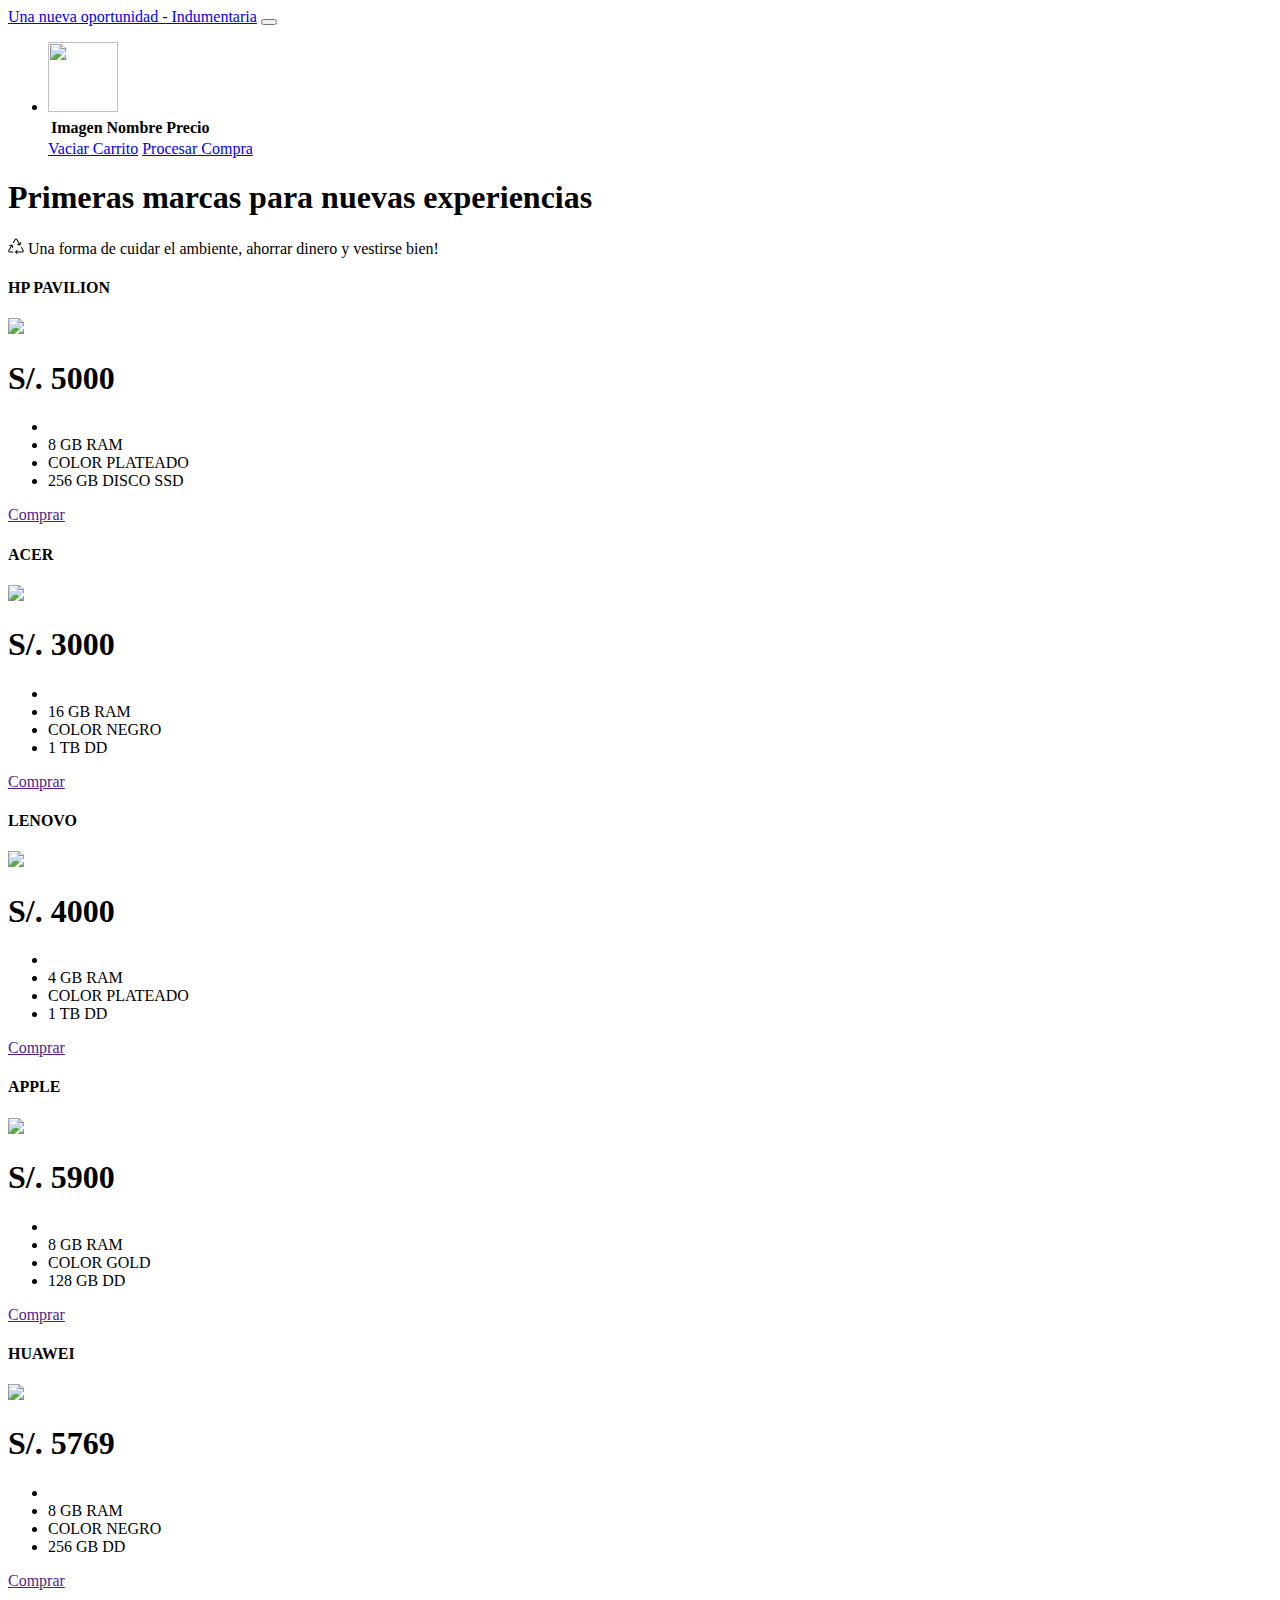
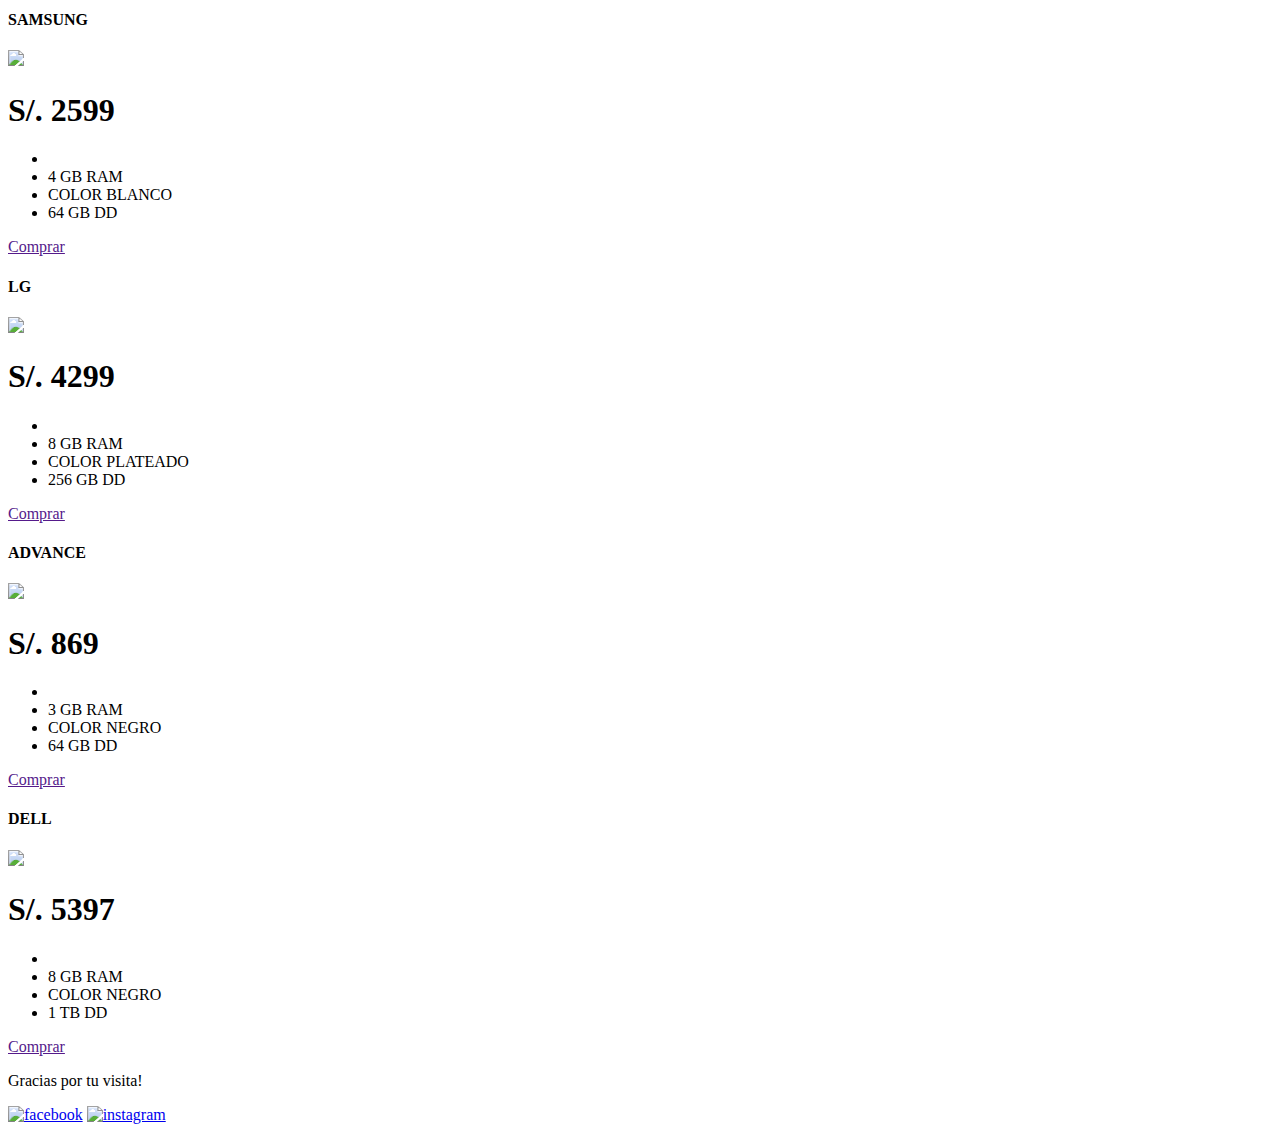
==== index.html @ e2b611ac "Add files via upload" ====
<!DOCTYPE html>
<html lang="en">

<head>
    <meta charset="UTF-8">
    <meta name="viewport"
        content="width=device-width, user-scalable=no, initial-scale=1.0, maximum-scale=1.0, minimum-scale=1.0">
    <link rel="stylesheet" href="css/bootstrap.min.css">
    <script src="js/popper.min.js"></script>
    <link rel="stylesheet" href="https://use.fontawesome.com/releases/v5.6.3/css/all.css" integrity="sha384-UHRtZLI+pbxtHCWp1t77Bi1L4ZtiqrqD80Kn4Z8NTSRyMA2Fd33n5dQ8lWUE00s/" crossorigin="anonymous">
    
    <link rel="stylesheet" href="css/sweetalert2.min.css">
    <link rel="stylesheet" href="css/footer.css">
    <title>Moda circular Tyty</title>

<body>

    <header>
        <div class="container">
            <div class="row align-items-stretch justify-content-between">
                <nav class="navbar navbar-expand-md navbar-dark fixed-top bg-dark">
                    <a class="navbar-brand" href="#">Una nueva oportunidad - Indumentaria</a>
                    <button class="navbar-toggler" type="button" data-toggle="collapse" data-target="#navbarCollapse"
                        aria-controls="navbarCollapse" aria-expanded="false" aria-label="Toggle navigation">
                        <span class="navbar-toggler-icon"></span>
                    </button>
                    <div class="collapse navbar-collapse" id="navbarCollapse">
                        <ul class="navbar-nav mr-auto">
                            <li class="nav-item dropdown">
                                <img src="img/bolsa.png" class="nav-link dropdown-toggle img-fluid" height="70px"
                                    width="70px" href="#" id="dropdown01" data-toggle="dropdown" aria-haspopup="true"
                                    aria-expanded="false"></img>
                                <div id="carrito" class="dropdown-menu" aria-labelledby="navbarCollapse">
                                    <table id="lista-carrito" class="table">
                                        <thead>
                                            <tr>
                                                <th>Imagen</th>
                                                <th>Nombre</th>
                                                <th>Precio</th>
                                                <th></th>
                                            </tr>
                                        </thead>
                                        <tbody></tbody>
                                    </table>

                                    <a href="#" id="vaciar-carrito" class="btn btn-primary btn-block">Vaciar Carrito</a>
                                    <a href="#" id="procesar-pedido" class="btn btn-danger btn-block">Procesar
                                        Compra</a>
                                </div>
                            </li>
                        </ul>
                    </div>
                </nav>
            </div>
        </div>
    </header>

    <main>
        <div class="pricing-header px-3 py-3 pt-md-5 pb-md-4 my-4 mx-auto text-center">
            <h1 class="display-4 mt-4">Primeras marcas para nuevas experiencias</h1>
            <p class="lead"></p><svg xmlns="http://www.w3.org/2000/svg" width="16" height="16" fill="currentColor" class="bi bi-recycle" viewBox="0 0 16 16">
                <path d="M9.302 1.256a1.5 1.5 0 0 0-2.604 0l-1.704 2.98a.5.5 0 0 0 .869.497l1.703-2.981a.5.5 0 0 1 .868 0l2.54 4.444-1.256-.337a.5.5 0 1 0-.26.966l2.415.647a.5.5 0 0 0 .613-.353l.647-2.415a.5.5 0 1 0-.966-.259l-.333 1.242-2.532-4.431zM2.973 7.773l-1.255.337a.5.5 0 1 1-.26-.966l2.416-.647a.5.5 0 0 1 .612.353l.647 2.415a.5.5 0 0 1-.966.259l-.333-1.242-2.545 4.454a.5.5 0 0 0 .434.748H5a.5.5 0 0 1 0 1H1.723A1.5 1.5 0 0 1 .421 12.24l2.552-4.467zm10.89 1.463a.5.5 0 1 0-.868.496l1.716 3.004a.5.5 0 0 1-.434.748h-5.57l.647-.646a.5.5 0 1 0-.708-.707l-1.5 1.5a.498.498 0 0 0 0 .707l1.5 1.5a.5.5 0 1 0 .708-.707l-.647-.647h5.57a1.5 1.5 0 0 0 1.302-2.244l-1.716-3.004z"/>
              </svg>  Una forma de cuidar el ambiente, ahorrar dinero y vestirse bien!</p>
        </div>

        <div class="container" id="lista-productos">  
            <div class="card-deck mb-3 text-center">  
                <div class="card mb-4 shadow-sm">
                    <div class="card-header">
                        <h4 class="my-0 font-weight-bold">HP PAVILION</h4>
                    </div>
                    <div class="card-body">
                        <img src="C:\Users\IEC\Doc propios\Programador web\moda-circular-yani-master\moda-circular-yani-master\WhatsApp Unknown 2022-04-16 at 5.45.37 PM\WhatsApp Image 2022-04-16 at 5.23.30 PM.jpeg" class="card-img-top">
                        <h1 class="card-title pricing-card-title precio">S/. <span class="">5000</span></h1>

                        <ul class="list-unstyled mt-3 mb-4">
                            <li></li>
                            <li>8 GB RAM</li>
                            <li>COLOR PLATEADO</li>
                            <li>256 GB DISCO SSD</li>
                        </ul>
                        <a href="" class="btn btn-block btn-primary agregar-carrito" data-id="1">Comprar</a>
                    </div>
                </div>

                <div class="card mb-4 shadow-sm">
                    <div class="card-header">
                        <h4 class="my-0 font-weight-bold">ACER </h4>
                    </div>
                    <div class="card-body">
                        <img src="C:\Users\IEC\Doc propios\Programador web\moda-circular-yani-master\moda-circular-yani-master\WhatsApp Unknown 2022-04-16 at 5.45.37 PM\WhatsApp Image 2022-04-16 at 5.23.37 PM.jpeg" class="card-img-top">
                        <h1 class="card-title pricing-card-title precio">S/. <span class="">3000</span></h1>

                        <ul class="list-unstyled mt-3 mb-4">
                            <li></li>
                            <li>16 GB RAM</li>
                            <li>COLOR NEGRO</li>
                            <li>1 TB DD</li>
                        </ul>
                        <a href="" class="btn btn-block btn-primary agregar-carrito" data-id="2">Comprar</a>
                    </div>
                </div>

                <div class="card mb-4 shadow-sm">
                    <div class="card-header">
                        <h4 class="my-0 font-weight-bold">LENOVO</h4>
                    </div>
                    <div class="card-body">
                        <img src="C:\Users\IEC\Doc propios\Programador web\moda-circular-yani-master\moda-circular-yani-master\WhatsApp Unknown 2022-04-16 at 5.45.37 PM\WhatsApp Image 2022-04-16 at 5.23.38 PM (2).jpeg" class="card-img-top">
                        <h1 class="card-title pricing-card-title precio">S/. <span class="">4000</span></h1>

                        <ul class="list-unstyled mt-3 mb-4">
                            <li></li>
                            <li>4 GB RAM</li>
                            <li>COLOR PLATEADO</li>
                            <li>1 TB DD</li>
                        </ul>
                        <a href="" class="btn btn-block btn-primary agregar-carrito" data-id="3">Comprar</a>
                    </div>
                </div>

            </div>

            <div class="card-deck mb-3 text-center">
                
                <div class="card mb-4 shadow-sm">
                    <div class="card-header">
                        <h4 class="my-0 font-weight-bold">APPLE</h4>
                    </div>
                    <div class="card-body">
                        <img src="C:\Users\IEC\Doc propios\Programador web\moda-circular-yani-master\moda-circular-yani-master\WhatsApp Unknown 2022-04-16 at 5.45.37 PM\WhatsApp Image 2022-04-16 at 5.23.39 PM.jpeg" class="card-img-top">
                        <h1 class="card-title pricing-card-title precio">S/. <span class="">5900</span></h1>

                        <ul class="list-unstyled mt-3 mb-4">
                            <li></li>
                            <li>8 GB RAM</li>
                            <li>COLOR GOLD</li>
                            <li>128 GB DD</li>
                        </ul>
                        <a href="" class="btn btn-block btn-primary agregar-carrito" data-id="4">Comprar</a>
                    </div>
                </div>

                <div class="card mb-4 shadow-sm">
                    <div class="card-header">
                        <h4 class="my-0 font-weight-bold">HUAWEI</h4>
                    </div>
                    <div class="card-body">
                        <img src="C:\Users\IEC\Doc propios\Programador web\moda-circular-yani-master\moda-circular-yani-master\WhatsApp Unknown 2022-04-16 at 5.45.37 PM\WhatsApp Image 2022-04-16 at 5.23.41 PM (1).jpeg" class="card-img-top">
                        <h1 class="card-title pricing-card-title precio">S/. <span class="">5769</span></h1>

                        <ul class="list-unstyled mt-3 mb-4">
                            <li></li>
                            <li>8 GB RAM</li>
                            <li>COLOR NEGRO</li>
                            <li>256 GB DD</li>
                        </ul>
                        <a href="" class="btn btn-block btn-primary agregar-carrito" data-id="5">Comprar</a>
                    </div>
                </div>

                <div class="card mb-4 shadow-sm">
                    <div class="card-header">
                        <h4 class="my-0 font-weight-bold">SAMSUNG</h4>
                    </div>
                    <div class="card-body">
                        <img src="C:\Users\IEC\Doc propios\Programador web\moda-circular-yani-master\moda-circular-yani-master\WhatsApp Unknown 2022-04-16 at 5.45.37 PM\WhatsApp Image 2022-04-16 at 5.23.41 PM (2).jpeg" class="card-img-top">
                        <h1 class="card-title pricing-card-title precio">S/. <span class="">2599</span></h1>

                        <ul class="list-unstyled mt-3 mb-4">
                            <li></li>
                            <li>4 GB RAM</li>
                            <li>COLOR BLANCO</li>
                            <li>64 GB DD</li>
                        </ul>
                        <a href="" class="btn btn-block btn-primary agregar-carrito" data-id="6">Comprar</a>
                    </div>
                </div>

            </div>

            <div class="card-deck mb-3 text-center">
                
                <div class="card mb-4 shadow-sm">
                    <div class="card-header">
                        <h4 class="my-0 font-weight-bold">LG</h4>
                    </div>
                    <div class="card-body">
                        <img src="C:\Users\IEC\Doc propios\Programador web\moda-circular-yani-master\moda-circular-yani-master\WhatsApp Unknown 2022-04-16 at 5.45.37 PM\WhatsApp Image 2022-04-16 at 5.23.40 PM (2).jpeg" class="card-img-top">
                        <h1 class="card-title pricing-card-title precio">S/. <span class="">4299</span></h1>

                        <ul class="list-unstyled mt-3 mb-4">
                            <li></li>
                            <li>8 GB RAM</li>
                            <li>COLOR PLATEADO</li>
                            <li>256 GB DD</li>
                        </ul>
                        <a href="" class="btn btn-block btn-primary agregar-carrito" data-id="7">Comprar</a>
                    </div>
                </div>

                <div class="card mb-4 shadow-sm">
                    <div class="card-header">
                        <h4 class="my-0 font-weight-bold">ADVANCE</h4>
                    </div>
                    <div class="card-body">
                        <img src="C:\Users\IEC\Doc propios\Programador web\moda-circular-yani-master\moda-circular-yani-master\WhatsApp Unknown 2022-04-16 at 5.45.37 PM\WhatsApp Image 2022-04-16 at 5.23.43 PM.jpeg" class="card-img-top">
                        <h1 class="card-title pricing-card-title precio">S/. <span class="">869</span></h1>

                        <ul class="list-unstyled mt-3 mb-4">
                            <li></li>
                            <li>3 GB RAM</li>
                            <li>COLOR NEGRO</li>
                            <li>64 GB DD</li>
                        </ul>
                        <a href="" class="btn btn-block btn-primary agregar-carrito" data-id="8">Comprar</a>
                    </div>
                </div>

                <div class="card mb-4 shadow-sm">
                    <div class="card-header">
                        <h4 class="my-0 font-weight-bold">DELL</h4>
                    </div>
                    <div class="card-body">
                        <img src="C:\Users\IEC\Doc propios\Programador web\moda-circular-yani-master\moda-circular-yani-master\WhatsApp Unknown 2022-04-16 at 5.45.37 PM\WhatsApp Image 2022-04-16 at 5.23.35 PM.jpeg" class="card-img-top">
                        <h1 class="card-title pricing-card-title precio">S/. <span class="">5397</span></h1>

                        <ul class="list-unstyled mt-3 mb-4">
                            <li></li>
                            <li>8 GB RAM</li>
                            <li>COLOR NEGRO</li>
                            <li>1 TB DD</li>
                        </ul>
                        <a href="" class="btn btn-block btn-primary agregar-carrito" data-id="9">Comprar</a>
                    </div>
                </div>

            </div>


        </div>
    </main>
    <footer>
        <div class="footer">
                <p>Gracias por tu visita! 
                </p>
                <a href="#"><img src="img/facebook.png" alt="facebook"></a>
                <a href="#"><img src="img/instagram.jpg" alt="instagram"></a>
            
        </div>       
    </footer>
    <script src="js/jquery-3.4.1.min.js"></script>
    <script src="js/bootstrap.min.js"></script>
    <script src="js/sweetalert2.min.js"></script>
    <script src="js/carrito.js"></script>
    <script src="js/pedido.js"></script>

</body>

</html>
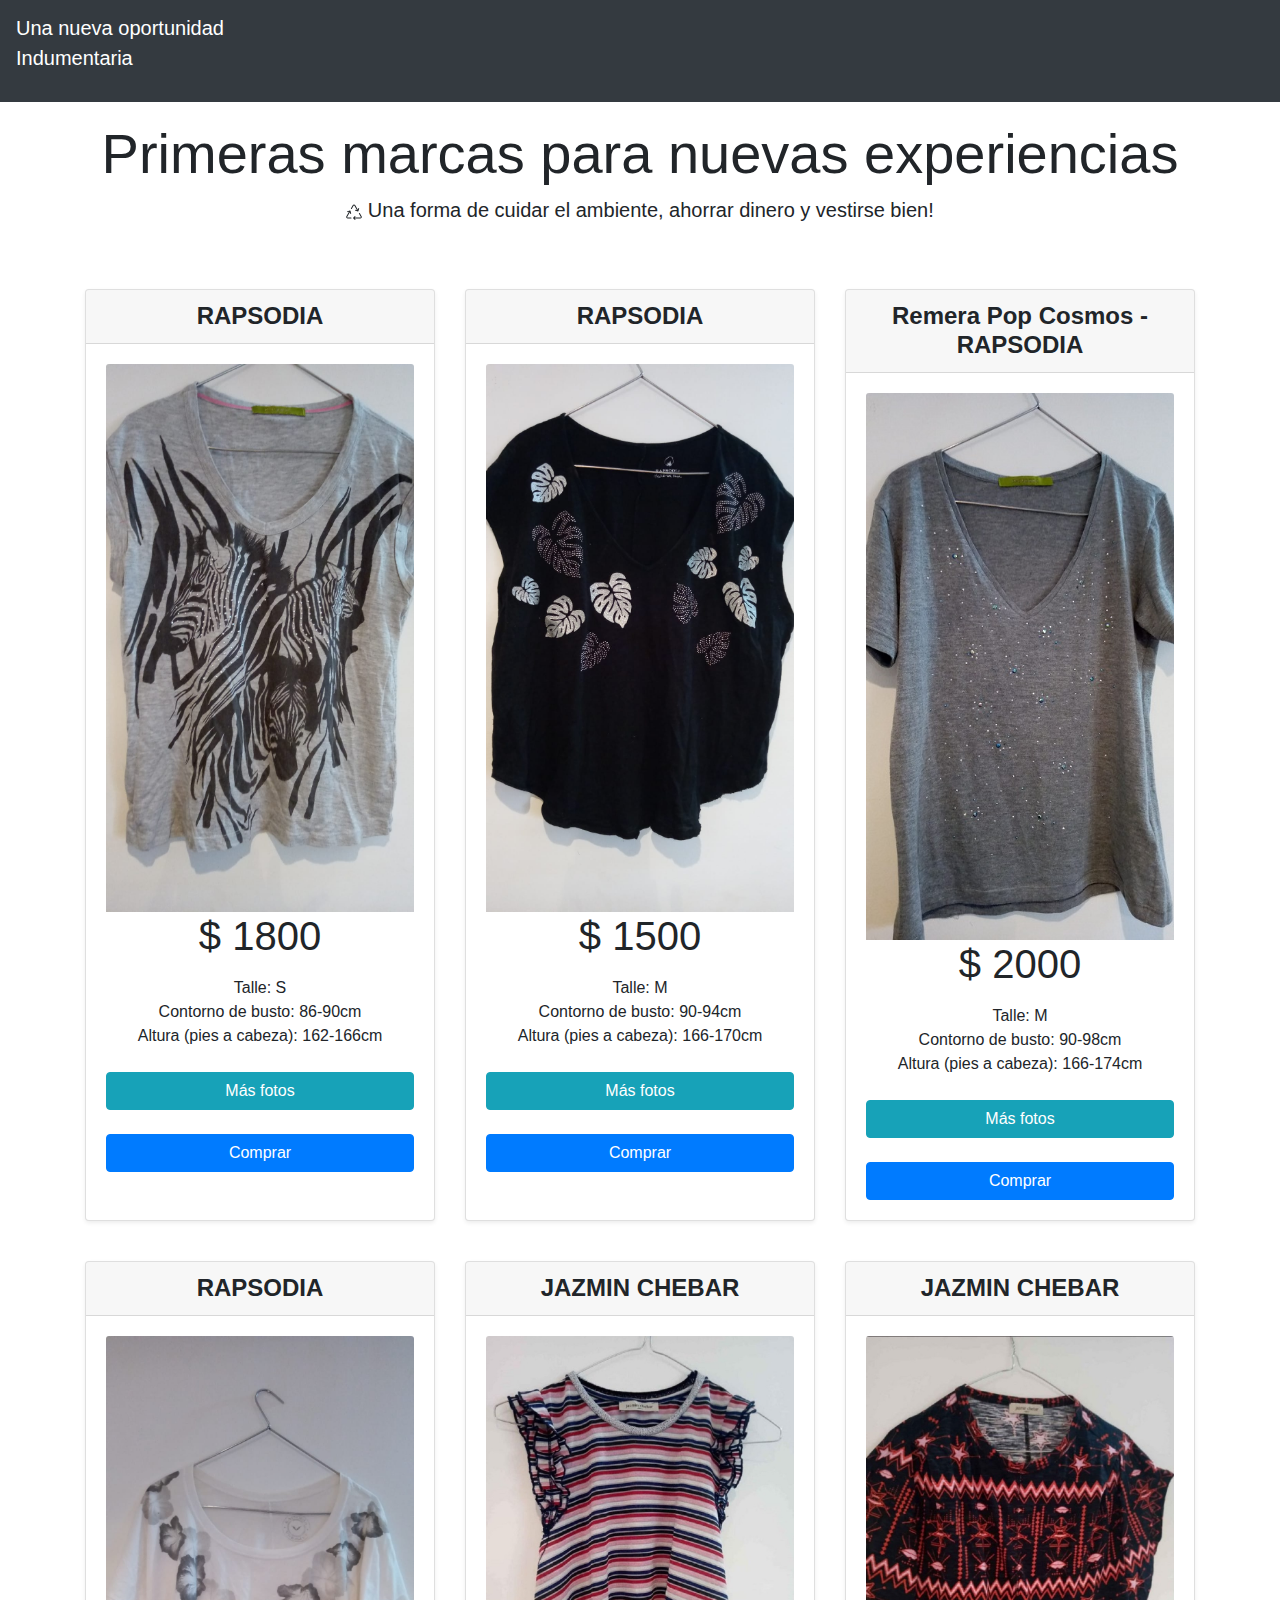
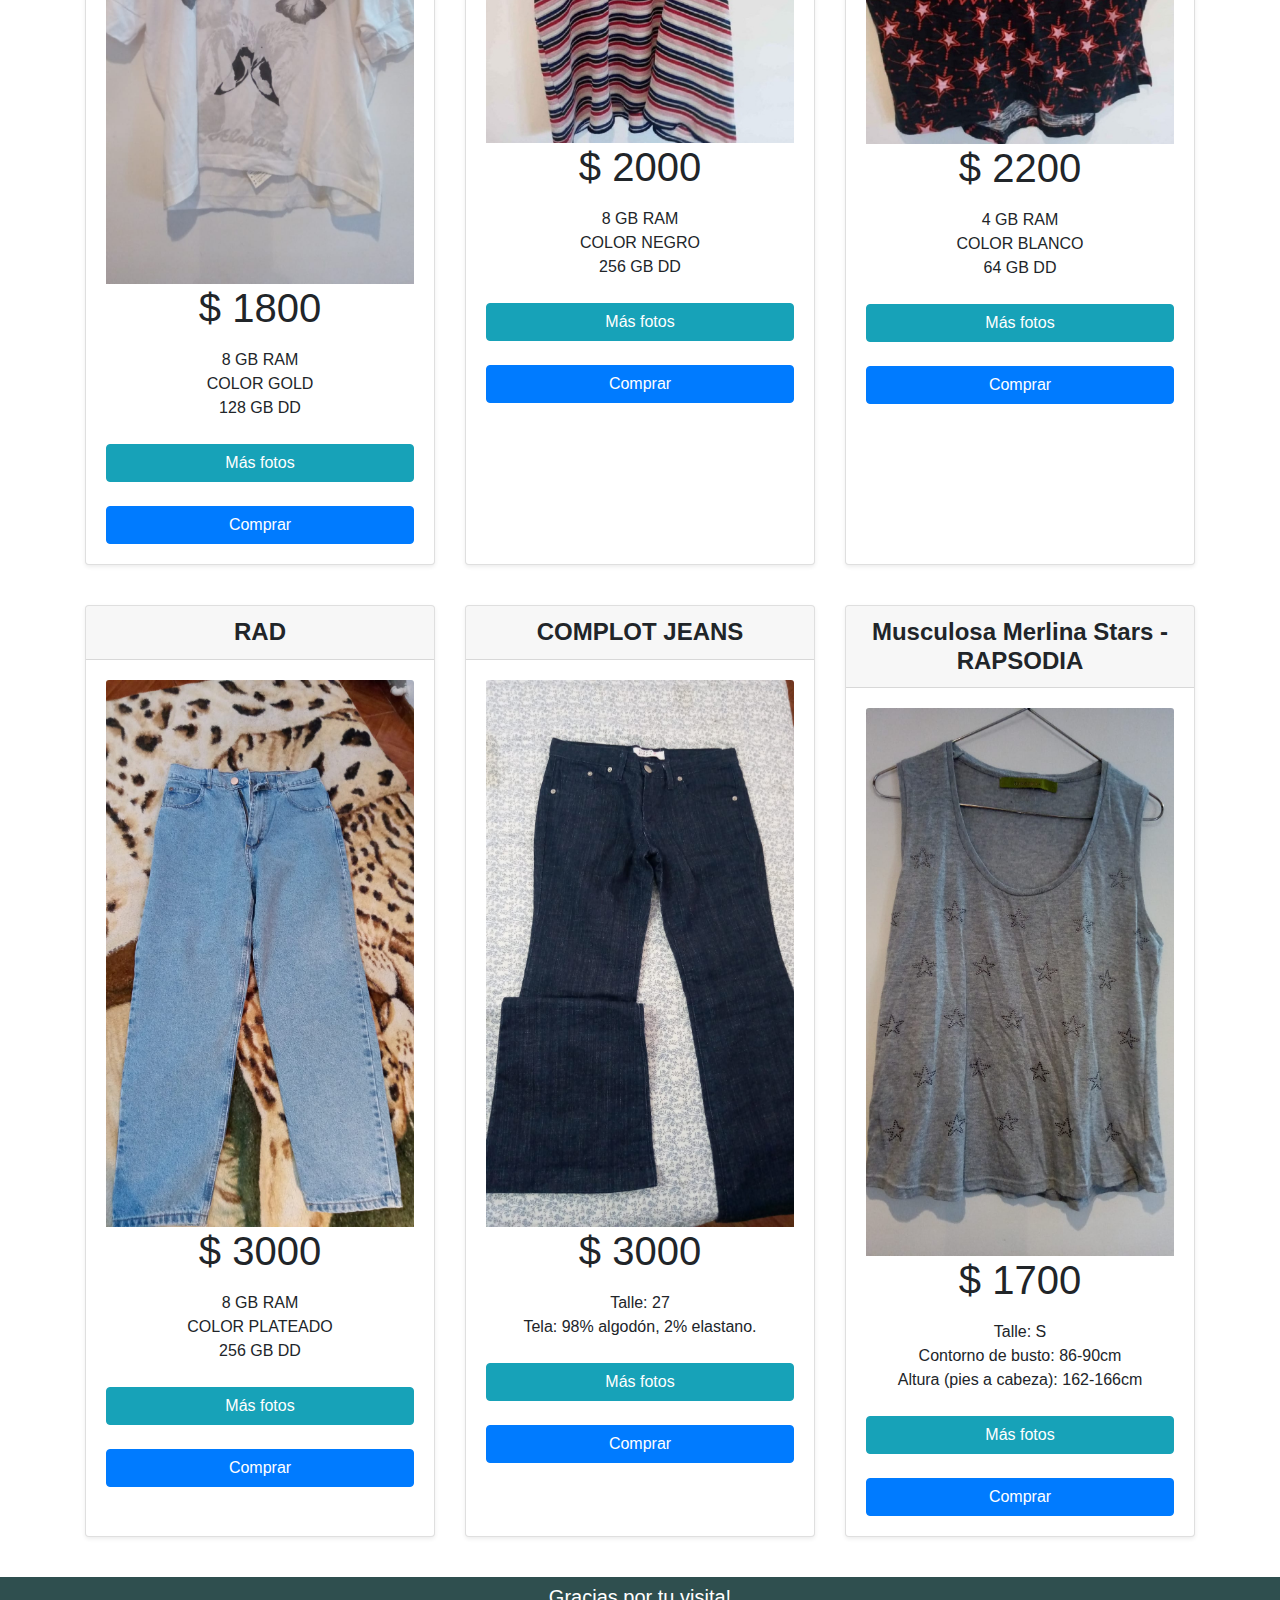
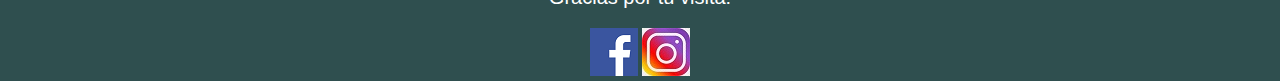
==== commit 557a13ac: "Add files via upload" ====
--- a/index.html
+++ b/index.html
@@ -1,26 +1,23 @@
 <!DOCTYPE html>
 <html lang="en">
-
 <head>
     <meta charset="UTF-8">
     <meta name="viewport"
         content="width=device-width, user-scalable=no, initial-scale=1.0, maximum-scale=1.0, minimum-scale=1.0">
-    <link rel="stylesheet" href="css/bootstrap.min.css">
-    <script src="js/popper.min.js"></script>
+    <!--<link rel="stylesheet" href="css/bootstrap.min.css">-->
+    <link rel="stylesheet" href="https://cdn.jsdelivr.net/npm/bootstrap@4.6.1/dist/css/bootstrap.min.css">
     <link rel="stylesheet" href="https://use.fontawesome.com/releases/v5.6.3/css/all.css" integrity="sha384-UHRtZLI+pbxtHCWp1t77Bi1L4ZtiqrqD80Kn4Z8NTSRyMA2Fd33n5dQ8lWUE00s/" crossorigin="anonymous">
-    
     <link rel="stylesheet" href="css/sweetalert2.min.css">
     <link rel="stylesheet" href="css/footer.css">
-    <title>Moda circular Tyty</title>
-
+    <title>Moda circular</title>
+</head>
 <body>
-
     <header>
         <div class="container">
             <div class="row align-items-stretch justify-content-between">
                 <nav class="navbar navbar-expand-md navbar-dark fixed-top bg-dark">
-                    <a class="navbar-brand" href="#">Una nueva oportunidad - Indumentaria</a>
-                    <button class="navbar-toggler" type="button" data-toggle="collapse" data-target="#navbarCollapse"
+                    <p class="navbar-brand">Una nueva oportunidad <br>Indumentaria</p>
+                 <!--   <button class="navbar-toggler" type="button" data-toggle="collapse" data-target="#navbarCollapse"
                         aria-controls="navbarCollapse" aria-expanded="false" aria-label="Toggle navigation">
                         <span class="navbar-toggler-icon"></span>
                     </button>
@@ -44,77 +41,77 @@
                                     </table>
 
                                     <a href="#" id="vaciar-carrito" class="btn btn-primary btn-block">Vaciar Carrito</a>
-                                    <a href="#" id="procesar-pedido" class="btn btn-danger btn-block">Procesar
+                                    <a href="https://mpago.la/2YjcsGA" target="_blank" id="procesar-pedido" class="btn btn-danger btn-block">Procesar
                                         Compra</a>
                                 </div>
                             </li>
                         </ul>
-                    </div>
+                    </div>-->
                 </nav>
             </div>
         </div>
     </header>
-
     <main>
-        <div class="pricing-header px-3 py-3 pt-md-5 pb-md-4 my-4 mx-auto text-center">
+        <div class="pricing-header px-3 py-3 pt-md-5 pb-md-4 my-4 mx-auto text-center"><br>
             <h1 class="display-4 mt-4">Primeras marcas para nuevas experiencias</h1>
-            <p class="lead"></p><svg xmlns="http://www.w3.org/2000/svg" width="16" height="16" fill="currentColor" class="bi bi-recycle" viewBox="0 0 16 16">
-                <path d="M9.302 1.256a1.5 1.5 0 0 0-2.604 0l-1.704 2.98a.5.5 0 0 0 .869.497l1.703-2.981a.5.5 0 0 1 .868 0l2.54 4.444-1.256-.337a.5.5 0 1 0-.26.966l2.415.647a.5.5 0 0 0 .613-.353l.647-2.415a.5.5 0 1 0-.966-.259l-.333 1.242-2.532-4.431zM2.973 7.773l-1.255.337a.5.5 0 1 1-.26-.966l2.416-.647a.5.5 0 0 1 .612.353l.647 2.415a.5.5 0 0 1-.966.259l-.333-1.242-2.545 4.454a.5.5 0 0 0 .434.748H5a.5.5 0 0 1 0 1H1.723A1.5 1.5 0 0 1 .421 12.24l2.552-4.467zm10.89 1.463a.5.5 0 1 0-.868.496l1.716 3.004a.5.5 0 0 1-.434.748h-5.57l.647-.646a.5.5 0 1 0-.708-.707l-1.5 1.5a.498.498 0 0 0 0 .707l1.5 1.5a.5.5 0 1 0 .708-.707l-.647-.647h5.57a1.5 1.5 0 0 0 1.302-2.244l-1.716-3.004z"/>
-              </svg>  Una forma de cuidar el ambiente, ahorrar dinero y vestirse bien!</p>
+            <p class="lead"><svg xmlns="http://www.w3.org/2000/svg" width="16" height="16" fill="currentColor" class="bi bi-recycle" viewBox="0 0 16 16">
+            <path d="M9.302 1.256a1.5 1.5 0 0 0-2.604 0l-1.704 2.98a.5.5 0 0 0 .869.497l1.703-2.981a.5.5 0 0 1 .868 0l2.54 4.444-1.256-.337a.5.5 0 1 0-.26.966l2.415.647a.5.5 0 0 0 .613-.353l.647-2.415a.5.5 0 1 0-.966-.259l-.333 1.242-2.532-4.431zM2.973 7.773l-1.255.337a.5.5 0 1 1-.26-.966l2.416-.647a.5.5 0 0 1 .612.353l.647 2.415a.5.5 0 0 1-.966.259l-.333-1.242-2.545 4.454a.5.5 0 0 0 .434.748H5a.5.5 0 0 1 0 1H1.723A1.5 1.5 0 0 1 .421 12.24l2.552-4.467zm10.89 1.463a.5.5 0 1 0-.868.496l1.716 3.004a.5.5 0 0 1-.434.748h-5.57l.647-.646a.5.5 0 1 0-.708-.707l-1.5 1.5a.498.498 0 0 0 0 .707l1.5 1.5a.5.5 0 1 0 .708-.707l-.647-.647h5.57a1.5 1.5 0 0 0 1.302-2.244l-1.716-3.004z"/>
+            </svg> Una forma de cuidar el ambiente, ahorrar dinero y vestirse bien!</p>
         </div>
-
-        <div class="container" id="lista-productos">  
+        <div class="container" id="lista-productos">
             <div class="card-deck mb-3 text-center">  
                 <div class="card mb-4 shadow-sm">
                     <div class="card-header">
-                        <h4 class="my-0 font-weight-bold">HP PAVILION</h4>
-                    </div>
-                    <div class="card-body">
-                        <img src="C:\Users\IEC\Doc propios\Programador web\moda-circular-yani-master\moda-circular-yani-master\WhatsApp Unknown 2022-04-16 at 5.45.37 PM\WhatsApp Image 2022-04-16 at 5.23.30 PM.jpeg" class="card-img-top">
-                        <h1 class="card-title pricing-card-title precio">S/. <span class="">5000</span></h1>
-
-                        <ul class="list-unstyled mt-3 mb-4">
-                            <li></li>
-                            <li>8 GB RAM</li>
-                            <li>COLOR PLATEADO</li>
-                            <li>256 GB DISCO SSD</li>
-                        </ul>
-                        <a href="" class="btn btn-block btn-primary agregar-carrito" data-id="1">Comprar</a>
-                    </div>
-                </div>
-
-                <div class="card mb-4 shadow-sm">
-                    <div class="card-header">
-                        <h4 class="my-0 font-weight-bold">ACER </h4>
-                    </div>
-                    <div class="card-body">
-                        <img src="C:\Users\IEC\Doc propios\Programador web\moda-circular-yani-master\moda-circular-yani-master\WhatsApp Unknown 2022-04-16 at 5.45.37 PM\WhatsApp Image 2022-04-16 at 5.23.37 PM.jpeg" class="card-img-top">
-                        <h1 class="card-title pricing-card-title precio">S/. <span class="">3000</span></h1>
-
-                        <ul class="list-unstyled mt-3 mb-4">
-                            <li></li>
-                            <li>16 GB RAM</li>
-                            <li>COLOR NEGRO</li>
-                            <li>1 TB DD</li>
-                        </ul>
+                        <h4 class="my-0 font-weight-bold">RAPSODIA</h4>
+                    </div>
+                    <div class="card-body">                        
+                        <img src="img/WhatsApp Image 2022-04-16 at 5.23.30 PM.jpeg" class="card-img-top">
+                        <h1 class="card-title pricing-card-title precio">$ <span class="">1800</span></h1>                       
+                        <ul class="list-unstyled mt-3 mb-4">
+                            <li></li>
+                            <li>Talle: S</li>
+                            <li>Contorno de busto: 86-90cm</li>
+                            <li>Altura (pies a cabeza): 162-166cm</li>                            
+                        </ul>
+                        <a href="producto3.html" target="_blank" class="btn btn-info btn-block btn-primary" data-id="1">Más fotos</a><br>
+                        <a href="https://mpago.la/2YjcsGA" class="btn btn-block btn-primary agregar-carrito" data-id="1">Comprar</a>   
+                    </div>
+                </div>
+                
+                <div class="card mb-4 shadow-sm">
+                    <div class="card-header">
+                        <h4 class="my-0 font-weight-bold">RAPSODIA </h4>
+                    </div>
+                    <div class="card-body">
+                        <img src="img/WhatsApp Image 2022-04-16 at 5.23.37 PM.jpeg" class="card-img-top">
+                        <h1 class="card-title pricing-card-title precio">$ <span class="">1500</span></h1>
+
+                        <ul class="list-unstyled mt-3 mb-4">
+                            <li></li>
+                            <li>Talle: M</li>
+                            <li>Contorno de busto: 90-94cm</li>
+                            <li>Altura (pies a cabeza): 166-170cm</li>                            
+                        </ul>
+                        <a href="producto2.html" target="_blank" class="btn btn-info btn-block btn-primary" data-id="1">Más fotos</a><br>
                         <a href="" class="btn btn-block btn-primary agregar-carrito" data-id="2">Comprar</a>
                     </div>
                 </div>
 
                 <div class="card mb-4 shadow-sm">
                     <div class="card-header">
-                        <h4 class="my-0 font-weight-bold">LENOVO</h4>
-                    </div>
-                    <div class="card-body">
-                        <img src="C:\Users\IEC\Doc propios\Programador web\moda-circular-yani-master\moda-circular-yani-master\WhatsApp Unknown 2022-04-16 at 5.45.37 PM\WhatsApp Image 2022-04-16 at 5.23.38 PM (2).jpeg" class="card-img-top">
-                        <h1 class="card-title pricing-card-title precio">S/. <span class="">4000</span></h1>
-
-                        <ul class="list-unstyled mt-3 mb-4">
-                            <li></li>
-                            <li>4 GB RAM</li>
-                            <li>COLOR PLATEADO</li>
-                            <li>1 TB DD</li>
-                        </ul>
+                        <h4 class="my-0 font-weight-bold">Remera Pop Cosmos - RAPSODIA </h4>
+                    </div>
+                    <div class="card-body">
+                        <img src="img/WhatsApp Image 2022-04-16 at 5.23.38 PM (2).jpeg" class="card-img-top">
+                        <h1 class="card-title pricing-card-title precio">$ <span class="">2000</span></h1>
+
+                        <ul class="list-unstyled mt-3 mb-4">
+                            <li></li>
+                            <li>Talle: M</li>
+                            <li>Contorno de busto: 90-98cm</li>
+                            <li>Altura (pies a cabeza): 166-174cm</li>                            
+                        </ul>
+                        <a href="producto1.html" target="_blank" class="btn btn-info btn-block btn-primary" data-id="1">Más fotos</a><br>
                         <a href="" class="btn btn-block btn-primary agregar-carrito" data-id="3">Comprar</a>
                     </div>
                 </div>
@@ -125,11 +122,11 @@
                 
                 <div class="card mb-4 shadow-sm">
                     <div class="card-header">
-                        <h4 class="my-0 font-weight-bold">APPLE</h4>
-                    </div>
-                    <div class="card-body">
-                        <img src="C:\Users\IEC\Doc propios\Programador web\moda-circular-yani-master\moda-circular-yani-master\WhatsApp Unknown 2022-04-16 at 5.45.37 PM\WhatsApp Image 2022-04-16 at 5.23.39 PM.jpeg" class="card-img-top">
-                        <h1 class="card-title pricing-card-title precio">S/. <span class="">5900</span></h1>
+                        <h4 class="my-0 font-weight-bold">RAPSODIA</h4>
+                    </div>
+                    <div class="card-body">
+                        <img src="img/WhatsApp Image 2022-04-16 at 5.23.39 PM.jpeg" class="card-img-top">
+                        <h1 class="card-title pricing-card-title precio">$ <span class="">1800</span></h1>
 
                         <ul class="list-unstyled mt-3 mb-4">
                             <li></li>
@@ -137,17 +134,17 @@
                             <li>COLOR GOLD</li>
                             <li>128 GB DD</li>
                         </ul>
+                        <a href="producto4.html" target="_blank" class="btn btn-info btn-block btn-primary" data-id="1">Más fotos</a><br>
                         <a href="" class="btn btn-block btn-primary agregar-carrito" data-id="4">Comprar</a>
                     </div>
                 </div>
-
-                <div class="card mb-4 shadow-sm">
-                    <div class="card-header">
-                        <h4 class="my-0 font-weight-bold">HUAWEI</h4>
-                    </div>
-                    <div class="card-body">
-                        <img src="C:\Users\IEC\Doc propios\Programador web\moda-circular-yani-master\moda-circular-yani-master\WhatsApp Unknown 2022-04-16 at 5.45.37 PM\WhatsApp Image 2022-04-16 at 5.23.41 PM (1).jpeg" class="card-img-top">
-                        <h1 class="card-title pricing-card-title precio">S/. <span class="">5769</span></h1>
+                <div class="card mb-4 shadow-sm">
+                    <div class="card-header">
+                        <h4 class="my-0 font-weight-bold">JAZMIN CHEBAR</h4>
+                    </div>
+                    <div class="card-body">
+                        <img src="img/WhatsApp Image 2022-04-16 at 5.23.41 PM (1).jpeg" class="card-img-top">
+                        <h1 class="card-title pricing-card-title precio">$ <span class="">2000</span></h1>
 
                         <ul class="list-unstyled mt-3 mb-4">
                             <li></li>
@@ -155,17 +152,18 @@
                             <li>COLOR NEGRO</li>
                             <li>256 GB DD</li>
                         </ul>
+                        <a href="producto5.html" target="_blank" class="btn btn-info btn-block btn-primary" data-id="1">Más fotos</a><br>
                         <a href="" class="btn btn-block btn-primary agregar-carrito" data-id="5">Comprar</a>
                     </div>
                 </div>
 
                 <div class="card mb-4 shadow-sm">
                     <div class="card-header">
-                        <h4 class="my-0 font-weight-bold">SAMSUNG</h4>
-                    </div>
-                    <div class="card-body">
-                        <img src="C:\Users\IEC\Doc propios\Programador web\moda-circular-yani-master\moda-circular-yani-master\WhatsApp Unknown 2022-04-16 at 5.45.37 PM\WhatsApp Image 2022-04-16 at 5.23.41 PM (2).jpeg" class="card-img-top">
-                        <h1 class="card-title pricing-card-title precio">S/. <span class="">2599</span></h1>
+                        <h4 class="my-0 font-weight-bold">JAZMIN CHEBAR</h4>
+                    </div>
+                    <div class="card-body">
+                        <img src="img/WhatsApp Image 2022-04-16 at 5.23.41 PM (2).jpeg" class="card-img-top">
+                        <h1 class="card-title pricing-card-title precio">$ <span class="">2200</span></h1>
 
                         <ul class="list-unstyled mt-3 mb-4">
                             <li></li>
@@ -173,6 +171,7 @@
                             <li>COLOR BLANCO</li>
                             <li>64 GB DD</li>
                         </ul>
+                        <a href="producto6.html" target="_blank" class="btn btn-info btn-block btn-primary" data-id="1">Más fotos</a><br>
                         <a href="" class="btn btn-block btn-primary agregar-carrito" data-id="6">Comprar</a>
                     </div>
                 </div>
@@ -183,11 +182,11 @@
                 
                 <div class="card mb-4 shadow-sm">
                     <div class="card-header">
-                        <h4 class="my-0 font-weight-bold">LG</h4>
-                    </div>
-                    <div class="card-body">
-                        <img src="C:\Users\IEC\Doc propios\Programador web\moda-circular-yani-master\moda-circular-yani-master\WhatsApp Unknown 2022-04-16 at 5.45.37 PM\WhatsApp Image 2022-04-16 at 5.23.40 PM (2).jpeg" class="card-img-top">
-                        <h1 class="card-title pricing-card-title precio">S/. <span class="">4299</span></h1>
+                        <h4 class="my-0 font-weight-bold">RAD</h4>
+                    </div>
+                    <div class="card-body">
+                        <img src="img/WhatsApp Image 2022-04-16 at 5.23.40 PM (2).jpeg" class="card-img-top">
+                        <h1 class="card-title pricing-card-title precio">$ <span class="">3000</span></h1>
 
                         <ul class="list-unstyled mt-3 mb-4">
                             <li></li>
@@ -195,42 +194,43 @@
                             <li>COLOR PLATEADO</li>
                             <li>256 GB DD</li>
                         </ul>
+                        <a href="producto7.html" target="_blank" class="btn btn-info btn-block btn-primary" data-id="1">Más fotos</a><br>
                         <a href="" class="btn btn-block btn-primary agregar-carrito" data-id="7">Comprar</a>
                     </div>
                 </div>
 
                 <div class="card mb-4 shadow-sm">
                     <div class="card-header">
-                        <h4 class="my-0 font-weight-bold">ADVANCE</h4>
-                    </div>
-                    <div class="card-body">
-                        <img src="C:\Users\IEC\Doc propios\Programador web\moda-circular-yani-master\moda-circular-yani-master\WhatsApp Unknown 2022-04-16 at 5.45.37 PM\WhatsApp Image 2022-04-16 at 5.23.43 PM.jpeg" class="card-img-top">
-                        <h1 class="card-title pricing-card-title precio">S/. <span class="">869</span></h1>
-
-                        <ul class="list-unstyled mt-3 mb-4">
-                            <li></li>
-                            <li>3 GB RAM</li>
-                            <li>COLOR NEGRO</li>
-                            <li>64 GB DD</li>
-                        </ul>
+                        <h4 class="my-0 font-weight-bold">COMPLOT JEANS</h4>
+                    </div>
+                    <div class="card-body">
+                        <img src="img/WhatsApp Image 2022-04-16 at 5.23.43 PM.jpeg" class="card-img-top">
+                        <h1 class="card-title pricing-card-title precio">$ <span class="">3000</span></h1>
+
+                        <ul class="list-unstyled mt-3 mb-4">
+                            <li></li>
+                            <li>Talle: 27</li>
+                            <li>Tela: 98% algodón, 2% elastano.</li>
+                        </ul>
+                        <a href="producto8.html" target="_blank" class="btn btn-info btn-block btn-primary" data-id="1">Más fotos</a><br>
                         <a href="" class="btn btn-block btn-primary agregar-carrito" data-id="8">Comprar</a>
                     </div>
                 </div>
-
-                <div class="card mb-4 shadow-sm">
-                    <div class="card-header">
-                        <h4 class="my-0 font-weight-bold">DELL</h4>
-                    </div>
-                    <div class="card-body">
-                        <img src="C:\Users\IEC\Doc propios\Programador web\moda-circular-yani-master\moda-circular-yani-master\WhatsApp Unknown 2022-04-16 at 5.45.37 PM\WhatsApp Image 2022-04-16 at 5.23.35 PM.jpeg" class="card-img-top">
-                        <h1 class="card-title pricing-card-title precio">S/. <span class="">5397</span></h1>
-
-                        <ul class="list-unstyled mt-3 mb-4">
-                            <li></li>
-                            <li>8 GB RAM</li>
-                            <li>COLOR NEGRO</li>
-                            <li>1 TB DD</li>
-                        </ul>
+                <div class="card mb-4 shadow-sm">
+                    <div class="card-header">
+                        <h4 class="my-0 font-weight-bold">Musculosa Merlina Stars - RAPSODIA</h4>
+                    </div>
+                    <div class="card-body">
+                        <img src="img/WhatsApp Image 2022-04-16 at 5.23.35 PM.jpeg" class="card-img-top">
+                        <h1 class="card-title pricing-card-title precio">$ <span class="">1700</span></h1>
+
+                        <ul class="list-unstyled mt-3 mb-4">
+                            <li></li>
+                            <li>Talle: S</li>
+                            <li>Contorno de busto: 86-90cm</li>
+                            <li>Altura (pies a cabeza): 162-166cm</li>                            
+                        </ul>
+                        <a href="producto9.html" target="_blank" class="btn btn-info btn-block btn-primary" data-id="1">Más fotos</a><br>
                         <a href="" class="btn btn-block btn-primary agregar-carrito" data-id="9">Comprar</a>
                     </div>
                 </div>
@@ -242,19 +242,20 @@
     </main>
     <footer>
         <div class="footer">
-                <p>Gracias por tu visita! 
+                <p class="lead">Gracias por tu visita! 
                 </p>
-                <a href="#"><img src="img/facebook.png" alt="facebook"></a>
-                <a href="#"><img src="img/instagram.jpg" alt="instagram"></a>
+                <a href="https://www.facebook.com/marketplace/item/954917698442489" target="_blank"><img src="img/facebook.png" alt="facebook"></a>
+                <a href="" target="_blank"><img src="img/instagram.jpg" alt="instagram"></a>
             
         </div>       
     </footer>
     <script src="js/jquery-3.4.1.min.js"></script>
     <script src="js/bootstrap.min.js"></script>
     <script src="js/sweetalert2.min.js"></script>
-    <script src="js/carrito.js"></script>
-    <script src="js/pedido.js"></script>
-
+    <!--<script src="js/carrito.js"></script>
+    <script src="js/pedido.js"></script>-->
+    <script src="https://cdn.jsdelivr.net/npm/jquery@3.6.0/dist/jquery.slim.min.js"></script>
+    <script src="https://cdn.jsdelivr.net/npm/popper.js@1.16.1/dist/umd/popper.min.js"></script>
+    <script src="https://cdn.jsdelivr.net/npm/bootstrap@4.6.1/dist/js/bootstrap.bundle.min.js"></script>
 </body>
-
 </html>--- a/css/footer.css
+++ b/css/footer.css
@@ -0,0 +1,16 @@
+*{box-sizing:border-box;}
+.footer{
+    background-color: darkslategray;
+    text-align: center;
+    font-family: 'Segoe UI', Tahoma, Geneva, Verdana, sans-serif;
+    color: white;
+    margin: 0px;
+    border-collapse: collapse;
+    width:auto;
+	padding:5px;
+}
+
+.card-img-top:hover {
+    transform: scale(1.5); /* (150% zoom - Note: if the zoom is too large, it will go outside of the viewport) */
+  }
+
